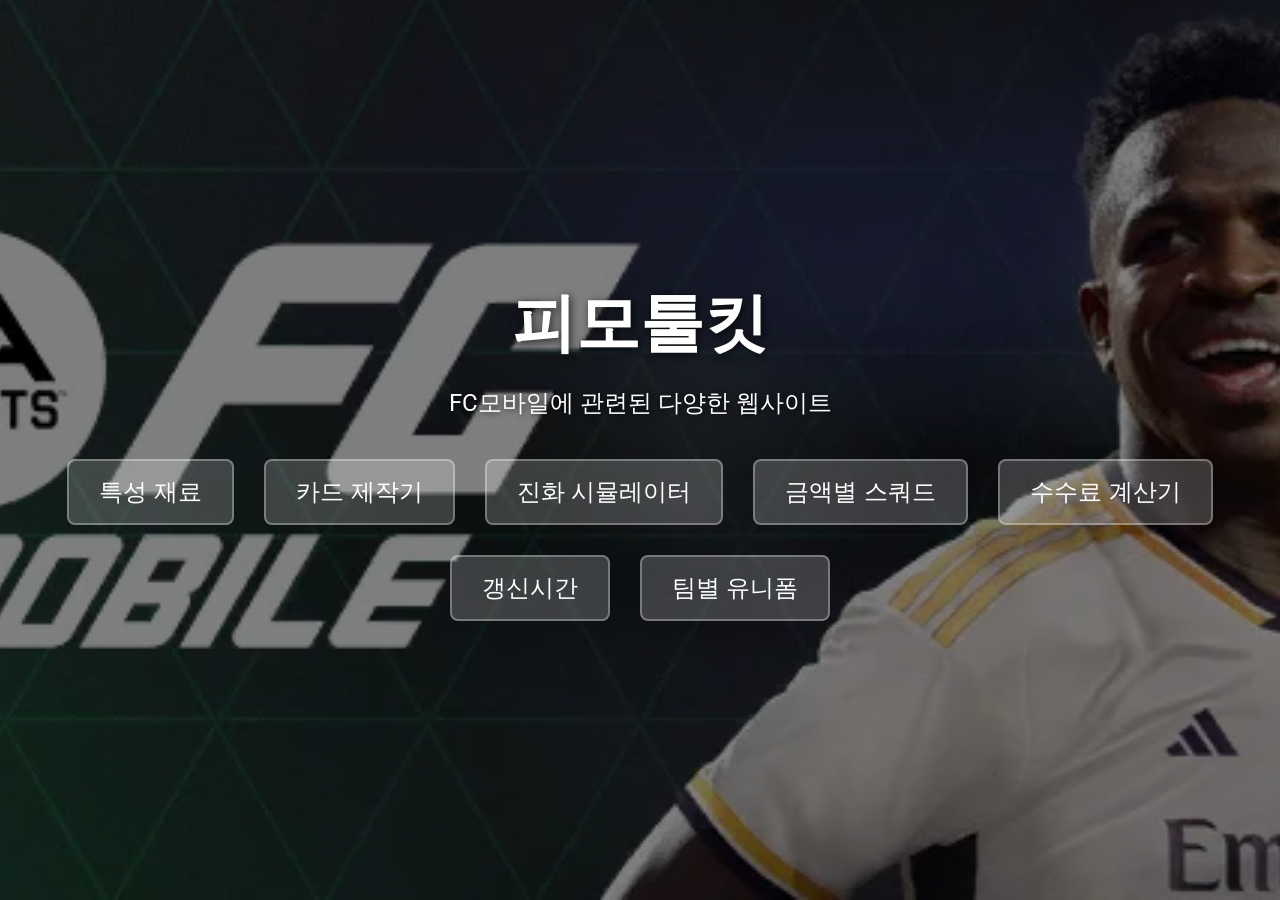
==== index.html @ 4d4f7998 "index.html 업데이트" ====
<!DOCTYPE html>
<html lang="ko">
<head>
  <meta charset="UTF-8">
  <meta name="viewport" content="width=device-width, initial-scale=1.0, maximum-scale=1.0">
  <meta http-equiv="X-UA-Compatible" content="ie=edge">
  
  <!-- 검색 엔진 최적화 (SEO) -->
  <meta name="description" content="FC모바일 카드 합성기 제작기 빈카드, 국기, 글씨체 공유">
  <meta name="keywords" content="FC모바일, 카드 제작기, 카드, 합성, 특성 재료, 패스 마스터, 라인 브레이커, 예리한 감아차기, 선수 정보, 오버롤, 넥슨">
  <meta name="author" content="해리지팡이">
  
  <!-- Open Graph 데이터 -->
  <meta property="og:title" content="피모툴킷-FC모바일 (특성 재료, 카드 제작기, 진화 시뮬레이터)">
  <meta property="og:description" content="피모툴킷-FC모바일 (특성 재료, 카드 제작기, 진화 시뮬레이터)">
  <meta property="og:image" content="https://kritikal619.github.io/logo/Favicon.png">
  <meta property="og:url" content="https://kritikal619.github.io/trait/">
  <meta property="og:site_name" content="FC모바일 특성 정보">
  <meta property="og:type" content="website">
  <link rel="stylesheet" href="styles.css">
  
  <!-- Favicon -->
  <link rel="icon" type="image/png" href="./favicons/favicon-96x96.png" sizes="96x96" />
  <link rel="icon" type="image/svg+xml" href="./favicons/favicon.svg" />
  <link rel="shortcut icon" href="./favicons/favicon.ico" />
  <link rel="apple-touch-icon" sizes="180x180" href="./favicons/apple-touch-icon.png" />
  <meta name="apple-mobile-web-app-title" content="피모합성기" />
  <link rel="manifest" href="./favicons/site.webmanifest" />
  
  <!-- 검증 메타 -->
  <meta name="google-site-verification" content="mI4G1pPTEE7nMyQzFuWm0l5_AHAQiODcfXhTXQ2YMAc">
  <meta name="naver-site-verification" content="47688a76eda92be8c9ba8435f8b91c9598a1bfc0">
  
  <title>피모툴킷-FC모바일 카드 합성기, 특성 재료, 갱신시간, 빈카드, 유니폼</title>
  <link href="https://fonts.googleapis.com/css2?family=Roboto:wght@400;700&display=swap" rel="stylesheet">
  <style>
    /* 기본 리셋 및 전체 화면 설정 */
    * {
      margin: 0;
      padding: 0;
      box-sizing: border-box;
    }
    html, body {
      min-height: 100vh;
      font-family: 'Roboto', sans-serif;
      display: flex;
      align-items: center;
      justify-content: center;
      overflow-x: hidden;
    }
    /* 배경 이미지 설정 */
    body {
      background: url('hello.webp') no-repeat center center fixed;
      background-size: cover;
    }
    /* 어두운 오버레이 */
    .overlay {
      position: fixed;
      top: 0;
      left: 0;
      width: 100%;
      height: 100%;
      background: rgba(0, 0, 0, 0.5);
      z-index: 1;
    }
    /* 중앙 컨테이너 */
    .container {
      position: relative;
      z-index: 2;
      display: flex;
      flex-direction: column;
      align-items: center;
      text-align: center;
      color: #fff;
      animation: fadeIn 2s ease;
      padding: 20px;
    }
    @keyframes fadeIn {
      from { opacity: 0; transform: translateY(-30px); }
      to { opacity: 1; transform: translateY(0); }
    }
    h1 {
      font-size: 4rem;
      margin-bottom: 20px;
      text-shadow: 2px 2px 8px rgba(0,0,0,0.7);
    }
    p {
      font-size: 1.5rem;
      margin-bottom: 40px;
      text-shadow: 1px 1px 6px rgba(0,0,0,0.7);
    }
    /* 버튼 영역 */
    .buttons {
      display: flex;
      gap: 30px;
      flex-wrap: wrap;
      justify-content: center;
    }
    button {
      background: rgba(255,255,255,0.2);
      border: 2px solid rgba(255,255,255,0.3);
      padding: 15px 30px;
      font-size: 1.5rem;
      color: #fff;
      cursor: pointer;
      border-radius: 8px;
      transition: background 0.3s ease, transform 0.3s ease, border-color 0.3s ease;
    }
    button:hover {
      background: rgba(255,255,255,0.3);
      border-color: rgba(255,255,255,0.5);
      transform: scale(1.05);
    }
    /* 모바일 최적화 */
    @media (max-width: 768px) {
      h1 {
        font-size: 2.5rem;
      }
      p {
        font-size: 1.2rem;
      }
      .buttons {
        flex-direction: column;
        gap: 15px;
      }
      button {
        padding: 12px 20px;
        font-size: 1.2rem;
      }
    }
  </style>
</head>
<body>
  <!-- 어두운 오버레이 -->
  <div class="overlay"></div>
  <!-- 중앙 컨텐츠 -->
  <div class="container">
    <h1>피모툴킷</h1>
    <p>FC모바일에 관련된 다양한 웹사이트</p>
    <div class="buttons">
      <button onclick="goTo('https://kritikal619.github.io/trait')">특성 재료</button>
      <button onclick="goTo('https://kritikal619.github.io/card')">카드 제작기</button>
      <button onclick="goTo('https://fcevol.kro.kr')">진화 시뮬레이터</button>
      <button onclick="goTo('https://kritikal619.github.io/moneysquad')">금액별 스쿼드</button>
      <button onclick="goTo('https://kritikal619.github.io/calcu')">수수료 계산기</button>
      <button onclick="goTo('https://indvel.github.io/fcmobiletimes/')">갱신시간</button>
      <button onclick="goTo('https://kritikal619.github.io/kit/')">팀별 유니폼</button>
      
    </div>
  </div>
  
  <script>
    function goTo(url) {
      window.location.href = url;
    }
  </script>
</body>
</html>
---- styles.css ----
body {
  padding:1.5em;
  background: #f5f5f5
}

table {
  margin-top: 30px;
  border: 1px #a39485 solid;
  font-size: .9em;
  box-shadow: 0 2px 5px rgba(0,0,0,.25);
  width: 100%;
  border-collapse: collapse;
  border-radius: 5px;
  overflow: hidden;
  max-width: 455px; /* 혹은 다른 적절한 값 */
  margin: 0 auto; /
}

th {
  text-align: left;
}
  
thead {
  font-weight: bold;
  color: #fff;
  background: #73685d;
}
  
 td, th {
  padding: 1em .5em;
  vertical-align: middle;
}
  
 td {
  border-bottom: 1px solid rgba(0,0,0,.1);
  background: #fff;
}

a {
  color: #73685d;
}
  
 @media all and (max-width: 100px) {
    
  table, thead, tbody, th, td, tr {
    display: block;
  }
  
  th {
    text-align: right;
  }
  
  table {
    position: relative; 
    padding-bottom: 0;
    border: none;
    box-shadow: 0 0 10px rgba(0,0,0,.2);
  }
  
  thead {
    float: left;
    white-space: nowrap;
  }
  
  tbody {
    overflow-x: auto;
    overflow-y: hidden;
    position: relative;
    white-space: nowrap;
  }
  
  tr {
    display: inline-block;
    vertical-align: top;
  }
  
  th {
    border-bottom: 1px solid #a39485;
  }
  
  td {
    border-bottom: 1px solid #e5e5e5;
  }
  
  
  }

  #search-container {
      margin-top: 20px; /* 헤딩과 검색창 사이의 간격 */
      margin-bottom: 20px;
  }
    /* 검색 입력 필드 스타일 */
    #search-input {
      width: 100%; /* 전체 너비 사용 */
      max-width: 455px; /* 최대 너비 제한 */
      padding: 10px; /* 패딩 */
      border: 2px solid #a39485; /* 테두리 */
      border-radius: 5px; /* 테두리 둥글게 */
      box-sizing: border-box; /* 박스 크기 계산 방식 */
      
    }
    
    /* 검색 버튼 스타일 */
    #search-button {
      padding: 10px 20px; /* 버튼 내부의 상하, 좌우 패딩 */
      border: none; /* 테두리 없음 */
      border-radius: 5px; /* 테두리 둥글게 */
      background-color: #73685d; /* 배경 색 */
      color: #fff; /* 글자 색 */
      cursor: pointer; /* 마우스 오버 시 커서 변경 */
      margin-left: -4px; /* 입력 필드와의 간격 조정 */
      
    }
    
    #search-button:hover {
      background-color: #5a5147; /* 버튼 호버 시 색상 변경 */
    }
    /* 페이지네이션 컨테이너 스타일 */
    /* 페이지네이션 컨테이너 스타일 */
  /* 페이지네이션 컨테이너 스타일 */
#pagination {
text-align: center; /* 중앙 정렬 */
margin-top: 20px; /* 테이블과의 상단 여백 */
}


/* 페이지네이션 버튼 기본 스타일 */
#pagination button {
padding: 5px 10px; /* 패딩 */
margin-right: 4px; /* 오른쪽 마진 */
background-color: #73685d; /* 배경 색상 */
color: white; /* 글자 색상 */
border: none; /* 테두리 제거 */
border-radius: 5px; /* 둥근 모서리 */
cursor: pointer; /* 클릭 가능한 커서 모양 */
}

/* 호버 상태 버튼 스타일 */
#pagination button:hover {
background-color: #5a5147; /* 호버 시 배경 색상 변경 */
}

/* 현재 페이지를 나타내는 버튼 스타일 */
#pagination .active {
background-color: #a39485; /* 활성 페이지 버튼 색상 */
}

/*html, body{
margin: 0;
padding:0;
}*/


#wrap {
display: block; /* 기본 블록 레이아웃 */
background-color: #f2f2f2;
}

footer {
width: 100%;
height: 90px;
border-top: 1px solid #c4c4c4;
padding-top: 15px;
color: #808080;
font-size: 11px;
background-color: #f2f2f2;
}
footer a {
display: inline-block;
margin: 0 20px 10px 20px;
color: #808080; font-size: 11px;
}

footer a:visited {
color: #808080
}

footer p {
margin-top: 0; margin-bottom: 0;
}

footer p span {
display: inline-block;
margin-left: 20px;
}

#copy-button {
margin-left: 10px; /* 이메일과 버튼 사이 간격 */
padding: 5px 10px;
background-color: #73685d;
color: #fff;
border: none;
border-radius: 5px;
cursor: pointer;
font-size: 10px;
}

#copy-button:hover {
background-color: #5a5147; /* 호버 시 색상 변경 */
}

#question {
color:#777676
}

.modal {
display: none; /* 기본적으로 숨김 */
position: fixed;
top: 0;
left: 0;
width: 100%;
height: 100%;
background-color: rgba(0, 0, 0, 0.5); /* 반투명 배경 */
justify-content: center;
align-items: center;
}

.modal-content {
background: #fff;
padding: 20px;
border-radius: 18px;
text-align: center;
box-shadow: 0 4px 8px rgba(0, 0, 0, 0.2);
width: 80%
}

.close-btn {
position: absolute;
top: 10px;
right: 15px;
font-size: 24px;
font-weight: bold;
color: #333;
cursor: pointer;
}

#confirm {
margin-left: 10px; 
padding: 5px 10px;
background-color: #73685d;
color: #fff;
border: none;
border-radius: 15px;
cursor: pointer;
font-size: 13px;
width: 90%;
}

#installPrompt {
  display: none; /* 기본적으로 숨김 */
  position: fixed; /* 화면에 고정 */
  bottom: 20px; /* 아래에서 20px */
  right: 20px; /* 오른쪽에서 20px */
  background: white; /* 배경색 */
  box-shadow: 0 2px 5px rgba(0, 0, 0, 0.2); /* 그림자 */
  border-radius: 10px; /* 둥근 모서리 */
  padding: 16px; /* 내부 여백 */
  z-index: 1000; /* 우선순위 높게 설정 */
  animation: fadeIn 0.3s ease-in-out; /* 부드러운 등장 애니메이션 */
}

@keyframes fadeIn {
  from {
    opacity: 0;
    transform: translateX(20px);
  }
  to {
    opacity: 1;
    transform: translateX(0);
  }
}

#installPrompt div {
  display: flex; /* Flexbox 활성화 */
  justify-content: space-between; /* 버튼 간 대칭 간격 설정 */
}

#installConfirm {
  padding: 5px 10px; /* 버튼 안쪽 여백 */
  background-color: #73685d; /* 버튼 배경 색상 */
  color: white; /* 버튼 글자 색상 */
  border: none; /* 테두리 제거 */
  border-radius: 5px; /* 둥근 모서리 */
  cursor: pointer; /* 클릭 가능한 모양 */
  width: 100px; /* 버튼 크기 고정 */
  text-align: center; /* 텍스트 가운데 정렬 */
}

#installCancel {
  padding: 5px 10px; /* 버튼 안쪽 여백 */
  background-color: #b6b6b6; /* 버튼 배경 색상 */
  color: rgb(102, 102, 102); /* 버튼 글자 색상 */
  border: none; /* 테두리 제거 */
  border-radius: 5px; /* 둥근 모서리 */
  cursor: pointer; /* 클릭 가능한 모양 */
  width: 100px; /* 버튼 크기 고정 */
  text-align: center; /* 텍스트 가운데 정렬 */
}
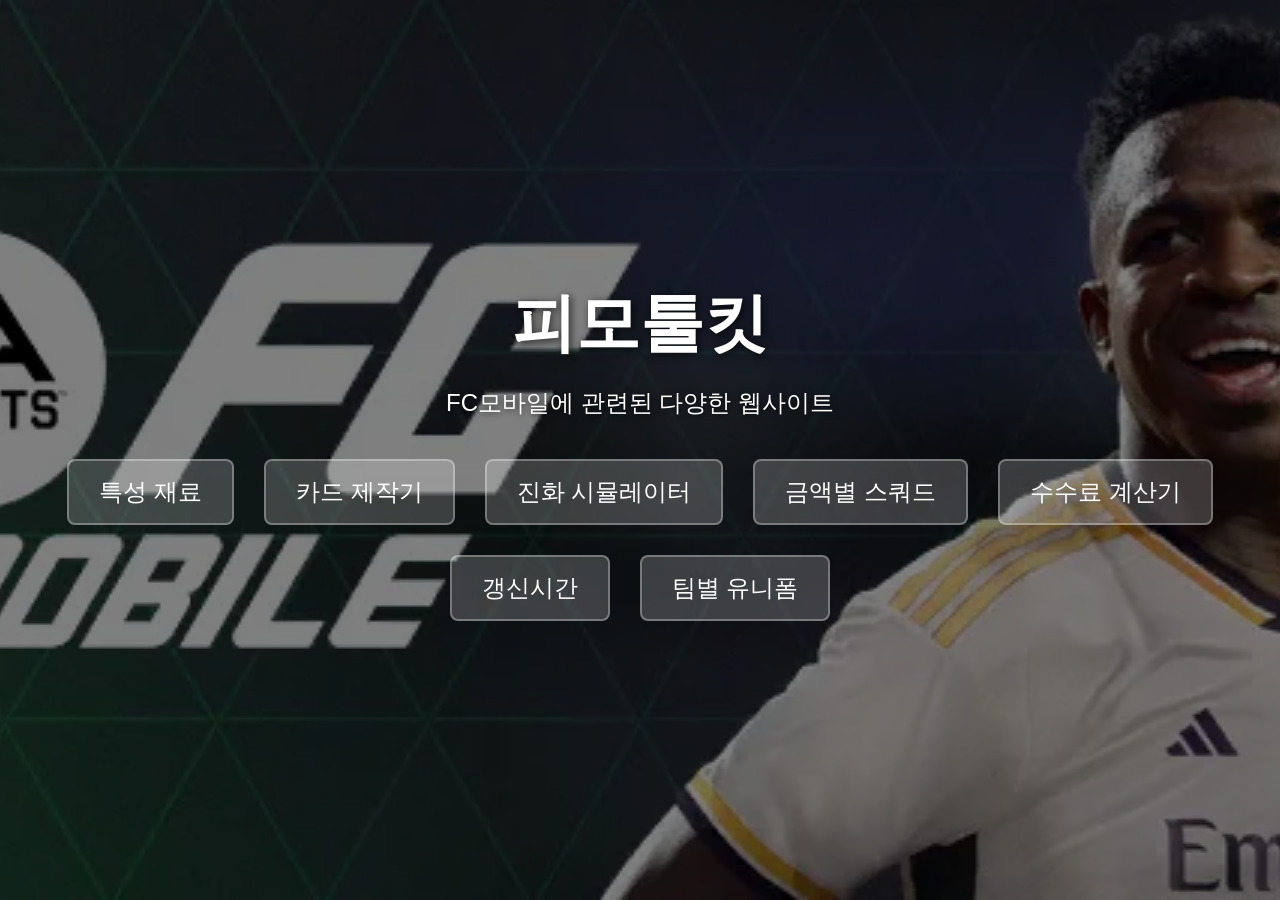
==== commit 742c4ec2: "index.html 업데이트" ====
--- a/index.html
+++ b/index.html
@@ -1,38 +1,42 @@
-<!DOCTYPE html>
-<html lang="ko">
-<head>
-  <meta charset="UTF-8">
-  <meta name="viewport" content="width=device-width, initial-scale=1.0, maximum-scale=1.0">
-  <meta http-equiv="X-UA-Compatible" content="ie=edge">
-  
-  <!-- 검색 엔진 최적화 (SEO) -->
-  <meta name="description" content="FC모바일 카드 합성기 제작기 빈카드, 국기, 글씨체 공유">
-  <meta name="keywords" content="FC모바일, 카드 제작기, 카드, 합성, 특성 재료, 패스 마스터, 라인 브레이커, 예리한 감아차기, 선수 정보, 오버롤, 넥슨">
-  <meta name="author" content="해리지팡이">
-  
-  <!-- Open Graph 데이터 -->
-  <meta property="og:title" content="피모툴킷-FC모바일 (특성 재료, 카드 제작기, 진화 시뮬레이터)">
-  <meta property="og:description" content="피모툴킷-FC모바일 (특성 재료, 카드 제작기, 진화 시뮬레이터)">
-  <meta property="og:image" content="https://kritikal619.github.io/logo/Favicon.png">
-  <meta property="og:url" content="https://kritikal619.github.io/trait/">
-  <meta property="og:site_name" content="FC모바일 특성 정보">
-  <meta property="og:type" content="website">
+<!DOCTYPE html>
+<html lang="ko">
+<head>
+  <meta charset="UTF-8">
+  <meta name="viewport" content="width=device-width, initial-scale=1.0, maximum-scale=1.0">
+  <meta http-equiv="X-UA-Compatible" content="ie=edge">
+  
+  <!-- SEO 최적화 -->
+  <title>FC모바일 카드 제작기, 갱신시간, 특성 재료 | 피모툴킷</title>
+  <meta name="description" content="FC모바일 카드 제작기, 갱신시간, 특성 재료를 한곳에서! 피모툴킷에서 쉽고 빠르게 확인하세요.">
+  <meta name="keywords" content="FC모바일, 카드 제작기, 갱신시간, 특성 재료, 선수 정보, 오버롤, 넥슨, 피모툴킷">
+  <meta name="author" content="해리지팡이">
+  
+  <!-- Open Graph (SNS 공유 최적화) -->
+  <meta property="og:title" content="피모툴킷 - FC모바일 카드 제작기, 갱신시간, 특성 재료">
+  <meta property="og:description" content="FC모바일 관련 도구 모음! 카드 제작기, 갱신시간 확인, 특성 재료 정보 제공.">
+  <meta property="og:image" content="https://kritikal619.github.io/logo/Favicon.png">
+  <meta property="og:url" content="https://kritikal619.github.io/">
+  <meta property="og:site_name" content="피모툴킷">
+  <meta property="og:type" content="website">
+  
+  <!-- 구조화된 데이터 추가 (Google SEO 개선) -->
+  <script type="application/ld+json">
+  {
+    "@context": "https://schema.org",
+    "@type": "WebSite",
+    "name": "피모툴킷",
+    "url": "https://kritikal619.github.io/",
+    "description": "FC모바일 카드 제작기, 갱신시간, 특성 재료 정보를 제공하는 사이트"
+  }
+  </script>
+
+  <!-- Favicon -->
+  <link rel="icon" type="image/png" href="./favicons/favicon-96x96.png" sizes="96x96">
+  <link rel="apple-touch-icon" sizes="180x180" href="./favicons/apple-touch-icon.png">
+  <meta name="apple-mobile-web-app-title" content="피모툴킷">
+  <link rel="manifest" href="./favicons/site.webmanifest">
+
   <link rel="stylesheet" href="styles.css">
-  
-  <!-- Favicon -->
-  <link rel="icon" type="image/png" href="./favicons/favicon-96x96.png" sizes="96x96" />
-  <link rel="icon" type="image/svg+xml" href="./favicons/favicon.svg" />
-  <link rel="shortcut icon" href="./favicons/favicon.ico" />
-  <link rel="apple-touch-icon" sizes="180x180" href="./favicons/apple-touch-icon.png" />
-  <meta name="apple-mobile-web-app-title" content="피모합성기" />
-  <link rel="manifest" href="./favicons/site.webmanifest" />
-  
-  <!-- 검증 메타 -->
-  <meta name="google-site-verification" content="mI4G1pPTEE7nMyQzFuWm0l5_AHAQiODcfXhTXQ2YMAc">
-  <meta name="naver-site-verification" content="47688a76eda92be8c9ba8435f8b91c9598a1bfc0">
-  
-  <title>피모툴킷-FC모바일 카드 합성기, 특성 재료, 갱신시간, 빈카드, 유니폼</title>
-  <link href="https://fonts.googleapis.com/css2?family=Roboto:wght@400;700&display=swap" rel="stylesheet">
   <style>
     /* 기본 리셋 및 전체 화면 설정 */
     * {
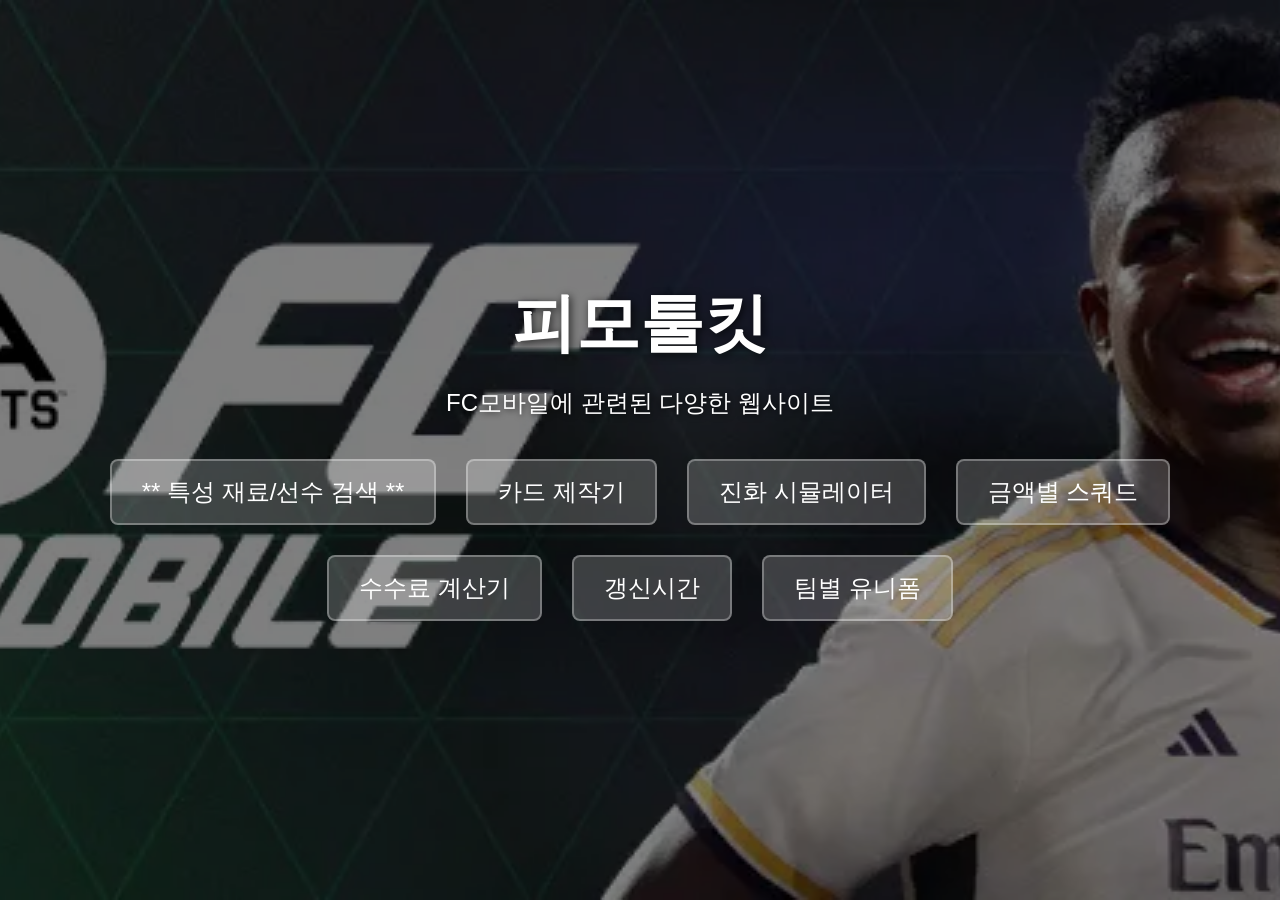
==== commit ad23c9f5: "Update index.html" ====
--- a/index.html
+++ b/index.html
@@ -1,41 +1,43 @@
-<!DOCTYPE html>
-<html lang="ko">
-<head>
-  <meta charset="UTF-8">
-  <meta name="viewport" content="width=device-width, initial-scale=1.0, maximum-scale=1.0">
-  <meta http-equiv="X-UA-Compatible" content="ie=edge">
-  
-  <!-- SEO 최적화 -->
-  <title>FC모바일 카드 제작기, 갱신시간, 특성 재료 | 피모툴킷</title>
-  <meta name="description" content="FC모바일 카드 제작기, 갱신시간, 특성 재료를 한곳에서! 피모툴킷에서 쉽고 빠르게 확인하세요.">
-  <meta name="keywords" content="FC모바일, 카드 제작기, 갱신시간, 특성 재료, 선수 정보, 오버롤, 넥슨, 피모툴킷">
-  <meta name="author" content="해리지팡이">
-  
-  <!-- Open Graph (SNS 공유 최적화) -->
-  <meta property="og:title" content="피모툴킷 - FC모바일 카드 제작기, 갱신시간, 특성 재료">
-  <meta property="og:description" content="FC모바일 관련 도구 모음! 카드 제작기, 갱신시간 확인, 특성 재료 정보 제공.">
-  <meta property="og:image" content="https://kritikal619.github.io/logo/Favicon.png">
-  <meta property="og:url" content="https://kritikal619.github.io/">
-  <meta property="og:site_name" content="피모툴킷">
-  <meta property="og:type" content="website">
-  
-  <!-- 구조화된 데이터 추가 (Google SEO 개선) -->
-  <script type="application/ld+json">
-  {
-    "@context": "https://schema.org",
-    "@type": "WebSite",
-    "name": "피모툴킷",
-    "url": "https://kritikal619.github.io/",
-    "description": "FC모바일 카드 제작기, 갱신시간, 특성 재료 정보를 제공하는 사이트"
-  }
-  </script>
-
-  <!-- Favicon -->
-  <link rel="icon" type="image/png" href="./favicons/favicon-96x96.png" sizes="96x96">
-  <link rel="apple-touch-icon" sizes="180x180" href="./favicons/apple-touch-icon.png">
-  <meta name="apple-mobile-web-app-title" content="피모툴킷">
-  <link rel="manifest" href="./favicons/site.webmanifest">
-
+<!DOCTYPE html>
+<html lang="ko">
+<head>
+  <meta charset="UTF-8">
+  <meta name="viewport" content="width=device-width, initial-scale=1.0, maximum-scale=1.0">
+  <meta http-equiv="X-UA-Compatible" content="ie=edge">
+  
+  <!-- SEO 최적화 -->
+  <title>FC모바일 카드 제작기, 갱신시간, 특성 재료 | 피모툴킷</title>
+  <meta name="description" content="FC모바일 카드 제작기, 갱신시간, 특성 재료를 한곳에서! 피모툴킷에서 쉽고 빠르게 확인하세요.">
+  <meta name="keywords" content="FC모바일, 카드 제작기, 갱신시간, 특성 재료, 선수 정보, 오버롤, 넥슨, 피모툴킷">
+  <meta name="author" content="해리지팡이">
+  
+  <!-- Open Graph (SNS 공유 최적화) -->
+  <meta property="og:title" content="피모툴킷 - FC모바일 카드 제작기, 갱신시간, 특성 재료">
+  <meta property="og:description" content="FC모바일 관련 도구 모음! 카드 제작기, 갱신시간 확인, 특성 재료 정보 제공.">
+  <meta property="og:image" content="https://kritikal619.github.io/logo/Favicon.png">
+  <meta property="og:url" content="https://kritikal619.github.io/">
+  <meta property="og:site_name" content="피모툴킷">
+  <meta property="og:type" content="website">
+  <script async src="https://pagead2.googlesyndication.com/pagead/js/adsbygoogle.js?client=ca-pub-4347323294488780"
+     crossorigin="anonymous"></script>
+  
+  <!-- 구조화된 데이터 추가 (Google SEO 개선) -->
+  <script type="application/ld+json">
+  {
+    "@context": "https://schema.org",
+    "@type": "WebSite",
+    "name": "피모툴킷",
+    "url": "https://kritikal619.github.io/",
+    "description": "FC모바일 카드 제작기, 갱신시간, 특성 재료 정보를 제공하는 사이트"
+  }
+  </script>
+
+  <!-- Favicon -->
+  <link rel="icon" type="image/png" href="./favicons/favicon-96x96.png" sizes="96x96">
+  <link rel="apple-touch-icon" sizes="180x180" href="./favicons/apple-touch-icon.png">
+  <meta name="apple-mobile-web-app-title" content="피모툴킷">
+  <link rel="manifest" href="./favicons/site.webmanifest">
+
   <link rel="stylesheet" href="styles.css">
   <style>
     /* 기본 리셋 및 전체 화면 설정 */
@@ -142,7 +144,7 @@
     <h1>피모툴킷</h1>
     <p>FC모바일에 관련된 다양한 웹사이트</p>
     <div class="buttons">
-      <button onclick="goTo('https://kritikal619.github.io/trait')">특성 재료</button>
+      <button onclick="goTo('https://fcbook.info')">** 특성 재료/선수 검색 **</button>
       <button onclick="goTo('https://kritikal619.github.io/card')">카드 제작기</button>
       <button onclick="goTo('https://fcevol.kro.kr')">진화 시뮬레이터</button>
       <button onclick="goTo('https://kritikal619.github.io/moneysquad')">금액별 스쿼드</button>
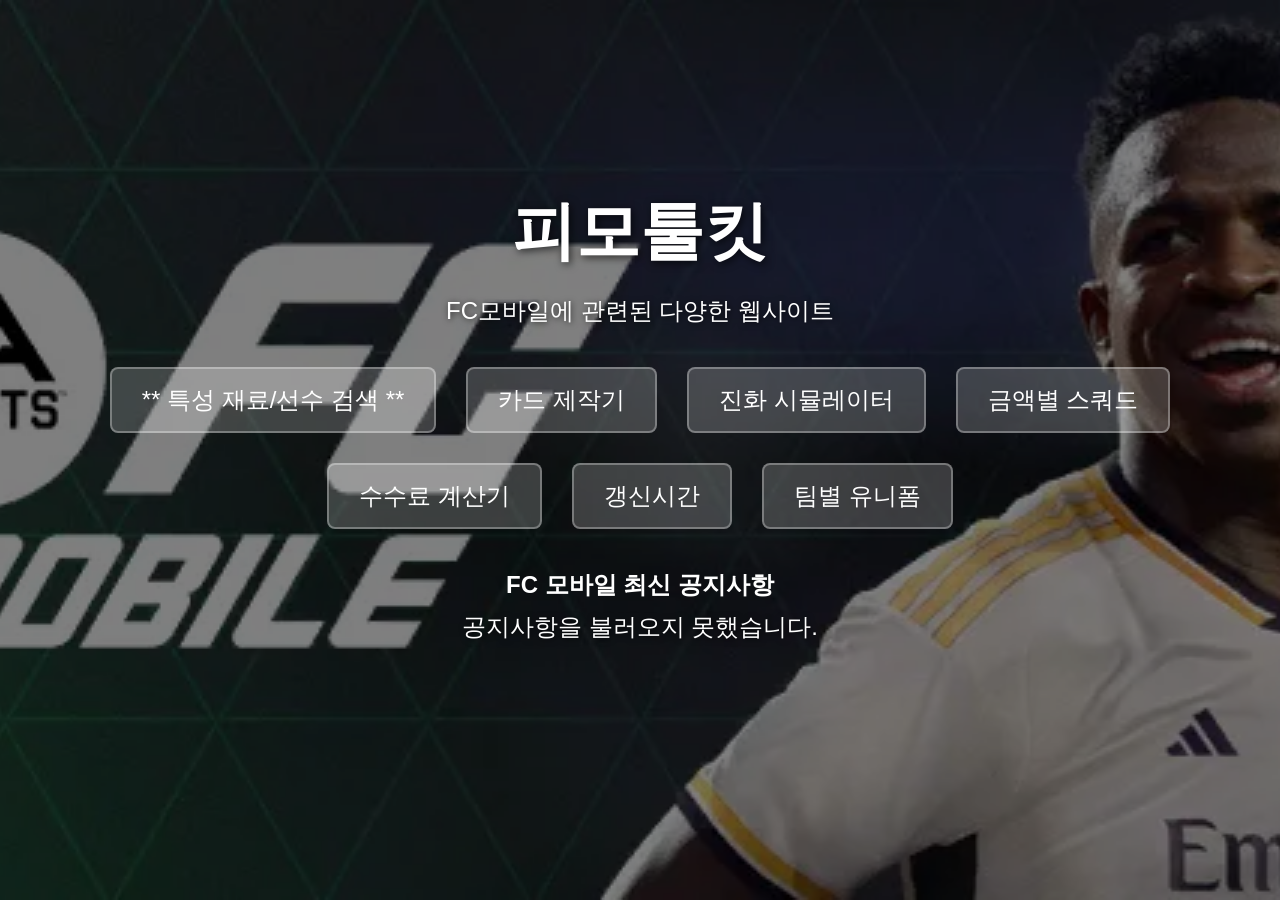
==== commit 7827b1f1: "Add dynamic notices section and AdSense container" ====
--- a/index.html
+++ b/index.html
@@ -134,6 +134,50 @@
         font-size: 1.2rem;
       }
     }
+      .notices-section {
+        margin-top: 40px;
+        max-width: 600px;
+        width: 100%;
+      }
+      .notices-section h2 {
+        font-size: 1.5rem;
+        margin-bottom: 10px;
+      }
+      .notice-card {
+        background: rgba(255,255,255,0.8);
+        color: #333;
+        border-radius: 6px;
+        padding: 12px;
+        margin-bottom: 10px;
+      }
+      .notice-title {
+        margin: 0 0 6px 0;
+        font-size: 1rem;
+      }
+      .notice-summary {
+        font-size: 0.9rem;
+      }
+      .notice-more {
+        display: inline-block;
+        margin-top: 6px;
+        color: #3498db;
+        text-decoration: none;
+      }
+      .notice-more:hover {
+        text-decoration: underline;
+      }
+      .notices-last-updated {
+        font-size: 0.8rem;
+        margin-bottom: 8px;
+        color: #eee;
+      }
+      .ad-container {
+        margin-top: 30px;
+        width: 100%;
+        display: flex;
+        justify-content: center;
+      }
+
   </style>
 </head>
 <body>
@@ -153,6 +197,21 @@
       <button onclick="goTo('https://kritikal619.github.io/kit/')">팀별 유니폼</button>
       
     </div>
+    <div class="notices-section">
+      <h2>FC 모바일 최신 공지사항</h2>
+      <div id="fc-mobile-notices-list">
+        <p>공지사항을 불러오는 중입니다...</p>
+      </div>
+    </div>
+
+    <div class="ad-container">
+      <ins class="adsbygoogle" style="display:block" data-ad-client="ca-pub-4347323294488780" data-ad-slot="1234567890" data-ad-format="auto" data-full-width-responsive="true"></ins>
+    </div>
+    <script>
+      (adsbygoogle = window.adsbygoogle || []).push({});
+    </script>
+
+    <script src="notices.js"></script>
   </div>
   
   <script>
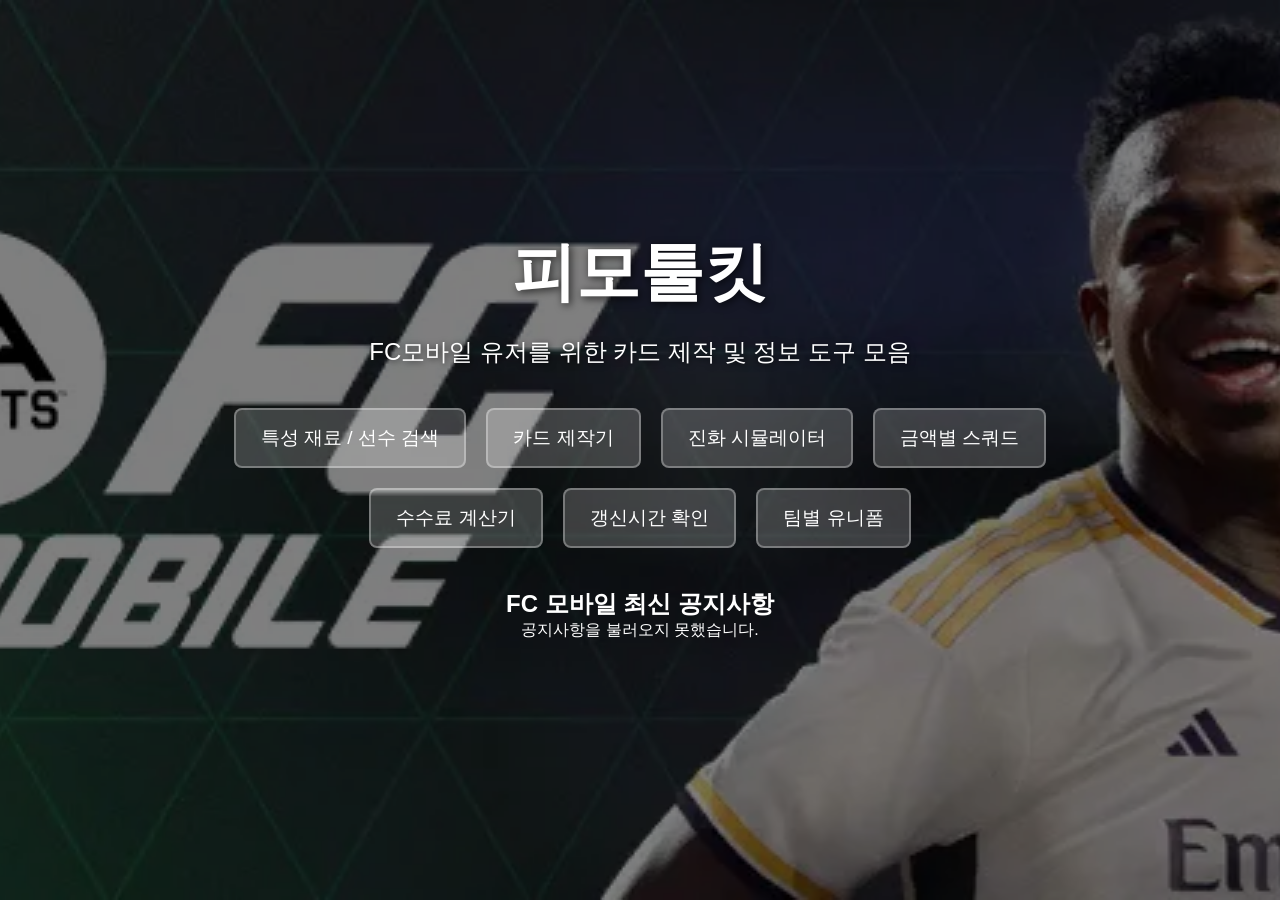
==== commit c0b99bf8: "Update index.html" ====
--- a/index.html
+++ b/index.html
@@ -5,23 +5,24 @@
   <meta name="viewport" content="width=device-width, initial-scale=1.0, maximum-scale=1.0">
   <meta http-equiv="X-UA-Compatible" content="ie=edge">
   
-  <!-- SEO 최적화 -->
-  <title>FC모바일 카드 제작기, 갱신시간, 특성 재료 | 피모툴킷</title>
-  <meta name="description" content="FC모바일 카드 제작기, 갱신시간, 특성 재료를 한곳에서! 피모툴킷에서 쉽고 빠르게 확인하세요.">
-  <meta name="keywords" content="FC모바일, 카드 제작기, 갱신시간, 특성 재료, 선수 정보, 오버롤, 넥슨, 피모툴킷">
+  <title>피모툴킷 | FC모바일 카드 제작기, 갱신시간, 특성 재료 모음</title>
+  <meta name="description" content="FC모바일(피모) 유저를 위한 필수 도구 모음! 카드 제작기, 갱신시간 확인, 수수료 계산기, 특성 재료 정보를 피모툴킷에서 한눈에 확인하세요.">
+  <meta name="keywords" content="FC모바일, 피모툴킷, 카드 제작기, 갱신시간, 특성 재료, 선수 정보, 오버롤, 넥슨, 수수료 계산기, 금카 스쿼드">
   <meta name="author" content="해리지팡이">
   
-  <!-- Open Graph (SNS 공유 최적화) -->
-  <meta property="og:title" content="피모툴킷 - FC모바일 카드 제작기, 갱신시간, 특성 재료">
-  <meta property="og:description" content="FC모바일 관련 도구 모음! 카드 제작기, 갱신시간 확인, 특성 재료 정보 제공.">
+  <link rel="canonical" href="https://kritikal619.github.io/">
+
+  <meta property="og:title" content="피모툴킷 - FC모바일 유저 필수 도구 모음">
+  <meta property="og:description" content="카드 제작기부터 갱신시간까지, FC모바일의 모든 툴을 한곳에 담았습니다.">
   <meta property="og:image" content="https://kritikal619.github.io/logo/Favicon.png">
   <meta property="og:url" content="https://kritikal619.github.io/">
   <meta property="og:site_name" content="피모툴킷">
   <meta property="og:type" content="website">
-  <script async src="https://pagead2.googlesyndication.com/pagead/js/adsbygoogle.js?client=ca-pub-4347323294488780"
-     crossorigin="anonymous"></script>
+
+  <script async src="https://pagead2.googlesyndication.com/pagead/js/adsbygoogle.js?client=ca-pub-4347323294488780" crossorigin="anonymous"></script>
+  <meta name="google-site-verification" content="mI4G1pPTEE7nMyQzFuWm0l5_AHAQiODcfXhTXQ2YMAc">
+  <meta name="naver-site-verification" content="47688a76eda92be8c9ba8435f8b91c9598a1bfc0">
   
-  <!-- 구조화된 데이터 추가 (Google SEO 개선) -->
   <script type="application/ld+json">
   {
     "@context": "https://schema.org",
@@ -32,192 +33,76 @@
   }
   </script>
 
-  <!-- Favicon -->
   <link rel="icon" type="image/png" href="./favicons/favicon-96x96.png" sizes="96x96">
   <link rel="apple-touch-icon" sizes="180x180" href="./favicons/apple-touch-icon.png">
-  <meta name="apple-mobile-web-app-title" content="피모툴킷">
   <link rel="manifest" href="./favicons/site.webmanifest">
 
   <link rel="stylesheet" href="styles.css">
   <style>
-    /* 기본 리셋 및 전체 화면 설정 */
-    * {
-      margin: 0;
-      padding: 0;
-      box-sizing: border-box;
-    }
-    html, body {
-      min-height: 100vh;
-      font-family: 'Roboto', sans-serif;
-      display: flex;
-      align-items: center;
-      justify-content: center;
-      overflow-x: hidden;
-    }
-    /* 배경 이미지 설정 */
-    body {
-      background: url('hello.webp') no-repeat center center fixed;
-      background-size: cover;
-    }
-    /* 어두운 오버레이 */
-    .overlay {
-      position: fixed;
-      top: 0;
-      left: 0;
-      width: 100%;
-      height: 100%;
-      background: rgba(0, 0, 0, 0.5);
-      z-index: 1;
-    }
-    /* 중앙 컨테이너 */
-    .container {
-      position: relative;
-      z-index: 2;
-      display: flex;
-      flex-direction: column;
-      align-items: center;
-      text-align: center;
-      color: #fff;
-      animation: fadeIn 2s ease;
-      padding: 20px;
-    }
-    @keyframes fadeIn {
-      from { opacity: 0; transform: translateY(-30px); }
-      to { opacity: 1; transform: translateY(0); }
-    }
-    h1 {
-      font-size: 4rem;
-      margin-bottom: 20px;
-      text-shadow: 2px 2px 8px rgba(0,0,0,0.7);
-    }
-    p {
-      font-size: 1.5rem;
-      margin-bottom: 40px;
-      text-shadow: 1px 1px 6px rgba(0,0,0,0.7);
-    }
-    /* 버튼 영역 */
-    .buttons {
-      display: flex;
-      gap: 30px;
-      flex-wrap: wrap;
-      justify-content: center;
-    }
-    button {
-      background: rgba(255,255,255,0.2);
-      border: 2px solid rgba(255,255,255,0.3);
-      padding: 15px 30px;
-      font-size: 1.5rem;
-      color: #fff;
-      cursor: pointer;
-      border-radius: 8px;
-      transition: background 0.3s ease, transform 0.3s ease, border-color 0.3s ease;
-    }
-    button:hover {
-      background: rgba(255,255,255,0.3);
-      border-color: rgba(255,255,255,0.5);
-      transform: scale(1.05);
-    }
-    /* 모바일 최적화 */
-    @media (max-width: 768px) {
-      h1 {
-        font-size: 2.5rem;
-      }
-      p {
-        font-size: 1.2rem;
-      }
-      .buttons {
-        flex-direction: column;
-        gap: 15px;
-      }
-      button {
-        padding: 12px 20px;
-        font-size: 1.2rem;
-      }
-    }
-      .notices-section {
-        margin-top: 40px;
-        max-width: 600px;
-        width: 100%;
-      }
-      .notices-section h2 {
-        font-size: 1.5rem;
-        margin-bottom: 10px;
-      }
-      .notice-card {
-        background: rgba(255,255,255,0.8);
-        color: #333;
-        border-radius: 6px;
-        padding: 12px;
-        margin-bottom: 10px;
-      }
-      .notice-title {
-        margin: 0 0 6px 0;
-        font-size: 1rem;
-      }
-      .notice-summary {
-        font-size: 0.9rem;
-      }
-      .notice-more {
-        display: inline-block;
-        margin-top: 6px;
-        color: #3498db;
-        text-decoration: none;
-      }
-      .notice-more:hover {
-        text-decoration: underline;
-      }
-      .notices-last-updated {
-        font-size: 0.8rem;
-        margin-bottom: 8px;
-        color: #eee;
-      }
-      .ad-container {
-        margin-top: 30px;
-        width: 100%;
-        display: flex;
-        justify-content: center;
-      }
-
+    /* 기존 스타일 유지 */
+    * { margin: 0; padding: 0; box-sizing: border-box; }
+    html, body { min-height: 100vh; font-family: 'Roboto', sans-serif; display: flex; align-items: center; justify-content: center; overflow-x: hidden; }
+    body { background: url('hello.webp') no-repeat center center fixed; background-size: cover; }
+    .overlay { position: fixed; top: 0; left: 0; width: 100%; height: 100%; background: rgba(0, 0, 0, 0.5); z-index: 1; }
+    .container { position: relative; z-index: 2; display: flex; flex-direction: column; align-items: center; text-align: center; color: #fff; animation: fadeIn 2s ease; padding: 20px; }
+    @keyframes fadeIn { from { opacity: 0; transform: translateY(-30px); } to { opacity: 1; transform: translateY(0); } }
+    h1 { font-size: 4rem; margin-bottom: 20px; text-shadow: 2px 2px 8px rgba(0,0,0,0.7); }
+    .main-desc { font-size: 1.5rem; margin-bottom: 40px; text-shadow: 1px 1px 6px rgba(0,0,0,0.7); }
+    .buttons { display: flex; gap: 20px; flex-wrap: wrap; justify-content: center; max-width: 900px; }
+    button { background: rgba(255,255,255,0.2); border: 2px solid rgba(255,255,255,0.3); padding: 15px 25px; font-size: 1.2rem; color: #fff; cursor: pointer; border-radius: 8px; transition: 0.3s; }
+    button:hover { background: rgba(255,255,255,0.3); border-color: rgba(255,255,255,0.5); transform: scale(1.05); }
+    
+    /* 접근성 및 SEO를 위한 숨김 처리 (구글은 읽음) */
+    .sr-only { position: absolute; width: 1px; height: 1px; padding: 0; margin: -1px; overflow: hidden; clip: rect(0,0,0,0); border: 0; }
+
+    @media (max-width: 768px) { h1 { font-size: 2.5rem; } .main-desc { font-size: 1.2rem; } .buttons { flex-direction: column; width: 100%; } }
+    .notices-section { margin-top: 40px; max-width: 600px; width: 100%; }
+    .notice-card { background: rgba(255,255,255,0.8); color: #333; border-radius: 6px; padding: 12px; margin-bottom: 10px; }
+    .ad-container { margin-top: 30px; width: 100%; display: flex; justify-content: center; }
   </style>
 </head>
 <body>
-  <!-- 어두운 오버레이 -->
   <div class="overlay"></div>
-  <!-- 중앙 컨텐츠 -->
   <div class="container">
     <h1>피모툴킷</h1>
-    <p>FC모바일에 관련된 다양한 웹사이트</p>
+    <p class="main-desc">FC모바일 유저를 위한 카드 제작 및 정보 도구 모음</p>
+
+    <div class="sr-only">
+      <h2>피모툴킷</h2>
+      <ul>
+        <li>FC모바일 카드 제작기 (카드 만들기)</li>
+        <li>선수 갱신시간 및 특성 재료 확인</li>
+        <li>금액별 스쿼드 메이커 및 수수료 계산기</li>
+        <li>팀별 유니폼 및 진화 시뮬레이터</li>
+      </ul>
+    </div>
+
     <div class="buttons">
-      <button onclick="goTo('https://fcbook.info')">** 특성 재료/선수 검색 **</button>
+      <button onclick="goTo('https://fcbook.info')">특성 재료 / 선수 검색</button>
       <button onclick="goTo('https://kritikal619.github.io/card')">카드 제작기</button>
       <button onclick="goTo('https://fcevol.kro.kr')">진화 시뮬레이터</button>
       <button onclick="goTo('https://kritikal619.github.io/moneysquad')">금액별 스쿼드</button>
       <button onclick="goTo('https://kritikal619.github.io/calcu')">수수료 계산기</button>
-      <button onclick="goTo('https://indvel.github.io/fcmobiletimes/')">갱신시간</button>
+      <button onclick="goTo('https://indvel.github.io/fcmobiletimes/')">갱신시간 확인</button>
       <button onclick="goTo('https://kritikal619.github.io/kit/')">팀별 유니폼</button>
-      
     </div>
-    <div class="notices-section">
-      <h2>FC 모바일 최신 공지사항</h2>
-      <div id="fc-mobile-notices-list">
-        <p>공지사항을 불러오는 중입니다...</p>
-      </div>
-    </div>
-
-    <div class="ad-container">
-      <ins class="adsbygoogle" style="display:block" data-ad-client="ca-pub-4347323294488780" data-ad-slot="1234567890" data-ad-format="auto" data-full-width-responsive="true"></ins>
-    </div>
-    <script>
-      (adsbygoogle = window.adsbygoogle || []).push({});
-    </script>
-
-    <script src="notices.js"></script>
+
+    <div class="notices-section">
+      <h2>FC 모바일 최신 공지사항</h2>
+      <div id="fc-mobile-notices-list">
+        <p>공지사항을 불러오는 중입니다...</p>
+      </div>
+    </div>
+
+    <div class="ad-container">
+      <ins class="adsbygoogle" style="display:block" data-ad-client="ca-pub-4347323294488780" data-ad-slot="1234567890" data-ad-format="auto" data-full-width-responsive="true"></ins>
+    </div>
   </div>
   
   <script>
-    function goTo(url) {
-      window.location.href = url;
-    }
+    (adsbygoogle = window.adsbygoogle || []).push({});
+    function goTo(url) { window.location.href = url; }
   </script>
+  <script src="notices.js"></script>
 </body>
 </html>
